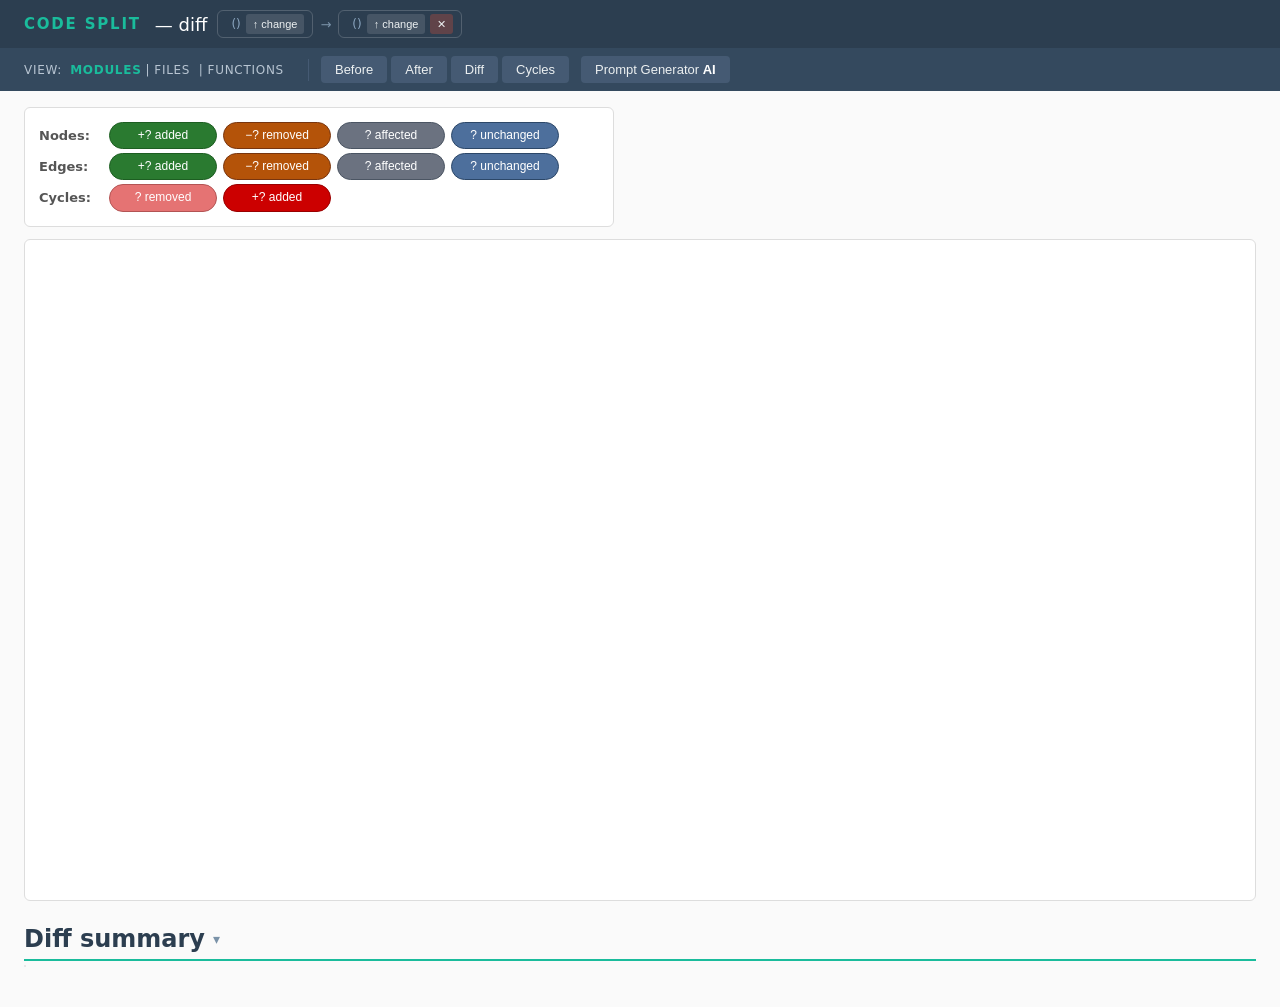
==== crates/code-split-cli/src/assets/index.html @ 2e380bd5 "initial commit" ====
<!DOCTYPE html>
<html lang="en">
<head>
<meta charset="UTF-8">
<title>code-split diff</title>
<link rel="stylesheet" href="./index.css">
<script src="./graphviz.umd.js"></script>
<script src="./data.js"></script>
</head>
<body>

<header>
  <div class="header-row">
    <span class="header-brand">CODE SPLIT</span>
    <span class="header-title" id="title">— diff</span>
    <div class="header-meta">
      <div class="snap-group">
        <span class="mc" id="meta-before-date"></span><span class="meta-info" id="meta-before-info">(<code id="meta-before-name"></code><span class="mc" id="meta-before-commit"></span>)</span>
        <button class="hbtn" id="btn-upload-before" title="Load different snapshot">↑ change</button>
      </div>
      <span class="ma" id="meta-arrow">→</span>
      <div class="snap-group">
        <span class="mc" id="meta-after-date"></span><span class="meta-info" id="meta-after-info">(<code id="meta-after-name"></code><span class="mc" id="meta-after-commit"></span>)</span>
        <button class="hbtn" id="btn-upload-after" title="Load different snapshot">↑ change</button>
        <button class="hbtn hbtn-x" id="btn-remove-after" title="Remove after snapshot">✕</button>
      </div>
      <span class="custom-indicator" id="custom-indicator"></span>
    </div>
  </div>
  <input type="file" id="input-before" accept=".json" style="display:none">
  <input type="file" id="input-after"  accept=".json" style="display:none">
</header>

<nav>
  <div class="report-switch">
    <span class="report-switch-label">View:</span>
    <a data-view="modules" href="#" class="selected">Modules</a> |
    <span id="nav-files-item"><a data-view="files" href="#">Files</a> | </span><a data-view="functions" href="#">Functions</a>
  </div>
  <div class="nav-separator"></div>
  <button data-review="nodes"  class="active">Nodes</button>
  <button data-review="edges"  class="active">Edges</button>
  <button data-review="cycles">Cycles</button>
  <button data-preset="before">Before</button>
  <button data-preset="after">After</button>
  <button data-preset="diff">Diff</button>
  <button data-preset="cycles">Cycles</button>
  <button id="nav-prompt-btn">Prompt Generator <span class="nav-ai-letters">AI</span></button>
</nav>

<main>

<!-- ── Modules view ──────────────────────────────────────────────────────── -->
<section class="view active" data-view="modules">
  <div class="control-panel">
    <div class="chips">
      <span class="chips-label">Nodes:</span>
      <button class="chip active" data-chip="nodes-added"     data-status="added">+? added</button>
      <button class="chip active" data-chip="nodes-removed"   data-status="removed">−? removed</button>
      <button class="chip active" data-chip="nodes-affected"  data-status="affected">? affected</button>
      <button class="chip active" data-chip="nodes-unchanged" data-status="unchanged">? unchanged</button>
    </div>
    <div class="chips">
      <span class="chips-label">Edges:</span>
      <button class="chip active" data-chip="edges-added"     data-status="added">+? added</button>
      <button class="chip active" data-chip="edges-removed"   data-status="removed">−? removed</button>
      <button class="chip active" data-chip="edges-affected"  data-status="affected">? affected</button>
      <button class="chip active" data-chip="edges-unchanged" data-status="unchanged">? unchanged</button>
    </div>
    <div class="chips chips-cycles">
      <span class="chips-label">Cycles:</span>
      <button class="chip active" data-chip="cycle-before" data-cycle="before-only">? removed</button>
      <button class="chip active" data-chip="cycle-after"  data-cycle="after-only">+? added</button>
    </div>
  </div>
  <div class="frame-wrap">
    <div class="svg-frame" id="frame-modules"></div>
    <div class="loading-indicator" id="loading-modules">Loading…</div>
    <div class="size-controls">
      <button class="size-mode-btn active" data-size="default" title="Default node size">■</button>
      <button class="size-mode-btn"        data-size="loc"     title="Size ∝ lines of code">LOC</button>
      <button class="size-mode-btn"        data-size="hk"      title="Size ∝ Henry–Kafura">HK</button>
    </div>
    <div class="zoom-controls">
      <button class="zoom-btn" data-zoom="fullscreen" title="Fullscreen">⛶</button>
      <button class="zoom-btn" data-zoom="in">+</button>
      <button class="zoom-btn" data-zoom="fit">fit</button>
      <button class="zoom-btn" data-zoom="out">−</button>
    </div>
  </div>
</section>

<!-- ── Files view ────────────────────────────────────────────────────────── -->
<section class="view" data-view="files">
  <div class="control-panel">
    <div class="chips">
      <span class="chips-label">Nodes:</span>
      <button class="chip active" data-chip="nodes-added"     data-status="added">+? added</button>
      <button class="chip active" data-chip="nodes-removed"   data-status="removed">−? removed</button>
      <button class="chip active" data-chip="nodes-affected"  data-status="affected">? affected</button>
      <button class="chip active" data-chip="nodes-unchanged" data-status="unchanged">? unchanged</button>
    </div>
    <div class="chips">
      <span class="chips-label">Edges:</span>
      <button class="chip active" data-chip="edges-added"     data-status="added">+? added</button>
      <button class="chip active" data-chip="edges-removed"   data-status="removed">−? removed</button>
      <button class="chip active" data-chip="edges-affected"  data-status="affected">? affected</button>
      <button class="chip active" data-chip="edges-unchanged" data-status="unchanged">? unchanged</button>
    </div>
    <div class="chips chips-cycles">
      <span class="chips-label">Cycles:</span>
      <button class="chip active" data-chip="cycle-before" data-cycle="before-only">? removed</button>
      <button class="chip active" data-chip="cycle-after"  data-cycle="after-only">+? added</button>
    </div>
  </div>
  <div class="frame-wrap">
    <div class="svg-frame" id="frame-files"></div>
    <div class="loading-indicator" id="loading-files">Loading…</div>
    <div class="size-controls">
      <button class="size-mode-btn active" data-size="default" title="Default node size">■</button>
      <button class="size-mode-btn"        data-size="loc"     title="Size ∝ lines of code">LOC</button>
      <button class="size-mode-btn"        data-size="hk"      title="Size ∝ Henry–Kafura">HK</button>
    </div>
    <div class="zoom-controls">
      <button class="zoom-btn" data-zoom="fullscreen" title="Fullscreen">⛶</button>
      <button class="zoom-btn" data-zoom="in">+</button>
      <button class="zoom-btn" data-zoom="fit">fit</button>
      <button class="zoom-btn" data-zoom="out">−</button>
    </div>
  </div>
</section>

<!-- ── Functions view ────────────────────────────────────────────────────── -->
<section class="view" data-view="functions">
  <div class="control-panel">
    <div class="chips">
      <span class="chips-label">Nodes:</span>
      <button class="chip active" data-chip="nodes-added"     data-status="added">+? added</button>
      <button class="chip active" data-chip="nodes-removed"   data-status="removed">−? removed</button>
      <button class="chip active" data-chip="nodes-affected"  data-status="affected">? affected</button>
      <button class="chip active" data-chip="nodes-unchanged" data-status="unchanged">? unchanged</button>
    </div>
    <div class="chips">
      <span class="chips-label">Edges:</span>
      <button class="chip active" data-chip="edges-added"     data-status="added">+? added</button>
      <button class="chip active" data-chip="edges-removed"   data-status="removed">−? removed</button>
      <button class="chip active" data-chip="edges-affected"  data-status="affected">? affected</button>
      <button class="chip active" data-chip="edges-unchanged" data-status="unchanged">? unchanged</button>
    </div>
    <div class="chips chips-cycles">
      <span class="chips-label">Cycles:</span>
      <button class="chip active" data-chip="cycle-before" data-cycle="before-only">? removed</button>
      <button class="chip active" data-chip="cycle-after"  data-cycle="after-only">+? added</button>
    </div>
  </div>
  <div class="frame-wrap">
    <div class="svg-frame" id="frame-functions"></div>
    <div class="loading-indicator" id="loading-functions">Loading…</div>
    <div class="size-controls">
      <button class="size-mode-btn active" data-size="default" title="Default node size">■</button>
      <button class="size-mode-btn"        data-size="loc"     title="Size ∝ lines of code">LOC</button>
      <button class="size-mode-btn"        data-size="hk"      title="Size ∝ Henry–Kafura">HK</button>
    </div>
    <div class="zoom-controls">
      <button class="zoom-btn" data-zoom="fullscreen" title="Fullscreen">⛶</button>
      <button class="zoom-btn" data-zoom="in">+</button>
      <button class="zoom-btn" data-zoom="fit">fit</button>
      <button class="zoom-btn" data-zoom="out">−</button>
    </div>
  </div>
</section>

<!-- ── Summary ───────────────────────────────────────────────────────────── -->
<section class="summary">
  <div class="node-table-header" id="summary-header">
    <span id="summary-title">Diff summary</span>
  </div>
  <div class="node-table-body">
    <div class="node-table-container" id="summary-container">
      <table class="node-table summary-table">
        <thead id="summary-thead"></thead>
        <tbody id="summary-tbody"></tbody>
      </table>
    </div>
  </div>
</section>

</main>

<div id="tt" class="tt" hidden></div>

<script src="./diff.js"></script>
<script src="./layout.js"></script>
<script src="./utils.js"></script>
<script src="./modal.js"></script>
<script src="./panzoom.js"></script>
<script src="./diagram.js"></script>
<script src="./ui.js"></script>
<script src="./summary.js"></script>
<script src="./export-popup.js"></script>
<script src="./node-table.js"></script>
<script src="./nav.js"></script>
<script src="./app.js"></script>
</body>
</html>
---- crates/code-split-cli/src/assets/index.css ----
:root { font-family: -apple-system, system-ui, sans-serif; }
body { margin: 0; background: #fafafa; color: #222; }

header { background: #2c3e50; color: #fff; padding: 8px 24px; }
.header-row { display: flex; align-items: center; flex-wrap: wrap; gap: 10px; min-height: 32px; }
.header-brand { font-size: 15px; font-weight: 800; letter-spacing: .12em;
                color: #1abc9c; text-transform: uppercase; white-space: nowrap; margin-right: 4px; }
.header-title { font-size: 18px; font-weight: 500; white-space: nowrap; }
.header-meta { display: flex; align-items: center; flex-wrap: wrap; gap: 5px;
               font-size: 13px; color: #b8c5d2; }
header code { color: #1abc9c; }
.ml { color: #b8c5d2; }
.mc { color: #8ba6c0; font-size: 12px; }
.ma { color: #7a92a8; margin: 0 2px; }
.meta-info { color: #8ba6c0; font-size: 12px; }
.snap-group { display: inline-flex; align-items: center; gap: 5px;
              border: 1px solid rgba(255,255,255,.18); border-radius: 6px; padding: 3px 8px; }
.hbtn { background: rgba(255,255,255,.12); color: #ecf0f1; border: 0;
        padding: 2px 7px; font-size: 11px; cursor: pointer; border-radius: 3px;
        line-height: 1.5; white-space: nowrap; }
.hbtn:hover { background: rgba(255,255,255,.22); }
.hbtn-x { background: rgba(220,80,60,.3); }
.hbtn-x:hover { background: rgba(220,80,60,.55); }

nav { background: #34495e; padding: 8px 24px; display: flex; gap: 4px; align-items: center; flex-wrap: wrap; }
.report-switch { font-size: 12px; text-transform: uppercase; letter-spacing: .06em;
                 color: #b8c5d2; display: inline-flex; align-items: center; margin-right: 8px; }
.report-switch-label { margin-right: 4px; }
.report-switch a { color: #b8c5d2; text-decoration: none; padding: 0 4px; cursor: pointer; }
.report-switch a:hover { color: #fff; }
.report-switch a.selected { color: #1abc9c; font-weight: 600; pointer-events: none; }
.nav-separator { width: 1px; height: 22px; background: #455a73; margin: 0 8px; }
nav button { background: #455a73; color: #ecf0f1; border: 0; padding: 6px 14px;
             font-size: 13px; cursor: pointer; border-radius: 4px; }
nav button:hover { background: #5d7593; }
nav button.active { background: #1abc9c; color: #fff; }
nav button.disabled { opacity: 0.35; cursor: not-allowed; pointer-events: none; }
#nav-prompt-btn { margin-left: 8px; }
.nav-ai-letters { color: #fff; font-weight: 700; display: inline-block;
                  animation: ai-pulse 2s ease-in-out infinite; }
@keyframes ai-pulse { 0%, 100% { transform: scale(1); } 50% { transform: scale(1.35); } }
.custom-indicator { color: #f39c12; font-size: 12px; font-style: italic; }

main { padding: 16px 24px 40px; }

/* ── Stats bar ──────────────────────────────────────────────────────────────── */
.stats-bar {
  display: flex; flex-wrap: wrap; gap: 2px 18px;
  padding: 6px 14px; margin-bottom: 10px;
  background: #fff; border: 1px solid #ddd; border-radius: 6px;
  font-size: 12px; font-family: ui-monospace, 'SF Mono', 'Fira Code', monospace;
}
.stats-bar:empty { display: none; }
.sg { display: flex; align-items: baseline; gap: 5px; }
.sg-label { font-weight: 600; color: #444; min-width: 84px; }
.sg-n { color: #aaa; font-size: 10px; }
.sg-n::before { content: '('; }
.sg-n::after  { content: ' nodes)'; }
.sg-cell { display: flex; align-items: baseline; gap: 2px; white-space: nowrap; }
.sg-p { color: #999; font-size: 10px; min-width: 20px; text-align: right; }

/* ── Views ──────────────────────────────────────────────────────────────────── */
.view { display: none; }
.view.active { display: block; }

/* ── Control panel ──────────────────────────────────────────────────────────── */
.control-panel { background: #fff; border: 1px solid #ddd; padding: 10px 14px;
                 border-radius: 6px; margin-bottom: 12px; max-width: 560px; }
.chips { display: flex; flex-wrap: wrap; gap: 6px; margin: 4px 0; align-items: center; }
.chips-label { font-weight: 600; min-width: 64px; font-size: 13px; color: #555; }

.chip { display: inline-block; padding: 3px 10px; font-size: 12px; line-height: 1.6;
        border: 1px solid #bbb; border-radius: 14px; cursor: pointer;
        user-select: none; background: #f4f4f4; color: #555; transition: .1s;
        min-width: 108px; text-align: center; box-sizing: border-box; }
.chip:hover:not(.disabled) { background: #e8e8e8; }
.chip.active { color: #fff; background: #999; border-color: #777; }
.chip.disabled { opacity: 0.35; cursor: not-allowed; }

.chip[data-status="added"].active     { background: #2a7a30; border-color: #1d5e22; }
.chip[data-status="removed"].active   { background: #b45309; border-color: #78350f; }
.chip[data-status="unchanged"].active { background: #4d6f9c; border-color: #2c4768; }
.chip[data-status="affected"].active  { background: #6b7280; border-color: #4b5563; }
.chip[data-cycle="before-only"].active { background: #e57373; border-color: #b35454; }
.chip[data-cycle="after-only"].active  { background: #c00;    border-color: #900; }
.chip[data-cycle="both"].active        { background: #7a0000; border-color: #500000; }

/* ── SVG frame ──────────────────────────────────────────────────────────────── */
.frame-wrap { position: relative; margin-bottom: 10px; }
.svg-frame { background: #fff; border: 1px solid #ddd; border-radius: 6px;
             overflow: hidden; user-select: none;
             height: calc(100vh - 240px); min-height: 200px; }
.svg-frame svg { width: 100%; height: 100%; display: block; }
.svg-frame.panning svg { cursor: move; }

.zoom-controls { position: absolute; bottom: 12px; right: 12px;
                 display: flex; flex-direction: column; gap: 5px;
                 opacity: 0; transition: opacity .15s; pointer-events: none; }
.frame-wrap.show-zoom .zoom-controls { opacity: 1; pointer-events: auto; }
.zoom-btn { width: 52px; height: 52px; border: 1px solid #bbb; border-radius: 8px;
            background: rgba(255,255,255,.95); color: #333; font-size: 28px; line-height: 1;
            cursor: pointer; display: flex; align-items: center; justify-content: center;
            box-shadow: 0 1px 4px rgba(0,0,0,.12); user-select: none; }
.zoom-btn:hover { background: #f0f0f0; border-color: #999; }
.zoom-btn[data-zoom="fit"]        { font-size: 13px; font-weight: 600; }
.zoom-btn[data-zoom="fullscreen"] { font-size: 24px; }

/* Fullscreen mode */
.frame-wrap:fullscreen { background: #fff; display: flex; align-items: stretch; position: relative; }
.frame-wrap:fullscreen .svg-frame { flex: 1; height: 100% !important; border-radius: 0; border: none; min-height: unset; }
.frame-wrap:fullscreen .zoom-btn[data-zoom="fullscreen"]::before { content: '✕'; }
.frame-wrap:fullscreen .zoom-btn[data-zoom="fullscreen"] { font-size: 14px; color: #666; }

/* Fullscreen overlay bar */
.fs-bar { position: absolute; top: 0; left: 0; right: 0; z-index: 200;
          transform: translateY(-100%); transition: transform .18s ease; }
.fs-bar.visible { transform: translateY(0); }
.fs-bar nav { margin: 0; }
.fs-bar .control-panel { margin: 0; border-radius: 0; border-left: none; border-right: none; border-top: none; max-width: none; }

.loading-indicator { display: none; position: absolute; inset: 0; background: rgba(255,255,255,.9);
                     align-items: center; justify-content: center; font-size: 15px; color: #555;
                     border-radius: 6px; pointer-events: none; }
.loading-indicator.on { display: flex; }

/* ── Legend / hint ──────────────────────────────────────────────────────────── */
/* ── Node modal ─────────────────────────────────────────────────────────────── */
#node-modal-overlay { display: none; position: fixed; inset: 0; z-index: 10000; }
#node-modal { background: #fff; width: 100%; height: 100%;
              display: flex; flex-direction: column; overflow: hidden; }
#node-modal-hdr { display: flex; align-items: center; gap: 12px;
                  padding: 14px 28px 12px; flex-shrink: 0;
                  border-bottom: 2px solid #1abc9c; background: #fff; }
#node-modal-hdr-title { display: flex; align-items: center; gap: 10px;
                        flex: 1; min-width: 0; }
#node-modal-close { flex-shrink: 0; background: none; border: none;
                    font-size: 22px; color: #aaa; cursor: pointer; line-height: 1; padding: 0; }
.nm-cb-wrap { display: flex; align-items: center; flex-shrink: 0; cursor: pointer; padding: 2px 4px; }
.nm-cb-wrap .nt-cb { width: 16px; height: 16px; cursor: pointer; }
#node-modal-close:hover { color: #333; }
#node-modal-main { display: flex; flex: 1; overflow: hidden; }
#node-modal-body { overflow-y: auto; flex: 1; padding: 0 28px 24px; border-right: 1px solid #eee; }
#node-modal-diagram { flex: 2; display: flex; align-items: center; justify-content: center;
                      padding: 32px; background: #f8fafc; overflow: hidden; }
.nm-title { font-size: 18px; font-weight: 700; color: #2c3e50;
            overflow: hidden; text-overflow: ellipsis; white-space: nowrap; }
.nm-badge { display: inline-block; flex-shrink: 0; padding: 2px 10px; border-radius: 12px;
            font-size: 12px; font-weight: 600; background: #dbe9f4; color: #2980b9; }
.nm-grid { display: grid; grid-template-columns: 1fr 1fr; gap: 0 24px; margin-top: 12px; }
.nm-col { min-width: 0; }
.nm-sect-label { font-weight: 700; font-size: 11px; text-transform: uppercase;
                 letter-spacing: .08em; color: #999; padding: 12px 0 4px;
                 border-top: 1px solid #eee; }
.nm-table { width: 100%; border-collapse: collapse; font-size: 13px; }
.nm-table .nm-key { color: #777; white-space: nowrap; padding: 4px 12px 4px 0;
                    vertical-align: top; width: 90px; min-width: 90px; }
.nm-table .nm-val { color: #222; word-break: break-all; padding: 4px 0; }
.nm-table .nm-sep { font-weight: 700; font-size: 11px; text-transform: uppercase;
                    letter-spacing: .08em; color: #999; padding: 12px 0 4px;
                    border-top: 1px solid #eee; }
.nm-has-hint { cursor: default; }
.nm-copy-btn { display: inline-flex; align-items: center; margin-left: 6px;
               padding: 1px 5px; background: none; border: 1px solid #d0dcea;
               border-radius: 3px; font-size: 12px; color: #999; cursor: pointer;
               vertical-align: middle; line-height: 1.4; }
.nm-copy-btn:hover { background: #e8edf2; border-color: #aab; color: #555; }
#nm-tooltip { display: none; position: fixed; z-index: 30000;
              background: #2c3e50; color: #ecf0f1;
              font-size: 12px; line-height: 1.45;
              padding: 6px 10px; border-radius: 6px;
              max-width: 280px; white-space: pre-wrap;
              box-shadow: 0 3px 12px rgba(0,0,0,.28);
              pointer-events: none; }

.size-controls { position: absolute; top: 12px; right: 12px; z-index: 10;
                 display: flex; gap: 4px;
                 opacity: 0; transition: opacity .15s; pointer-events: none; }
.frame-wrap.show-zoom .size-controls  { opacity: 1; pointer-events: auto; }
.size-mode-btn { width: 52px; height: 52px; border: 1px solid #bbb; border-radius: 8px;
                 background: rgba(255,255,255,.95); color: #555; font-size: 12px; font-weight: 600;
                 cursor: pointer; display: flex; align-items: center; justify-content: center;
                 box-shadow: 0 1px 4px rgba(0,0,0,.12); user-select: none; }
.size-mode-btn:hover { background: #f0f0f0; border-color: #999; }
.size-mode-btn.active { border-color: #1abc9c; color: #1abc9c; }

.frame-wrap:fullscreen .size-controls { z-index: 250; transition: opacity .15s, top .18s ease; }


/* ── Summary ────────────────────────────────────────────────────────────────── */
#summary-container { max-height: none; width: fit-content; }
.node-table.summary-table { width: auto; table-layout: fixed; }
.summary-table .metric-cell,
.summary-table .metric-header { width: 180px; }
.node-table.summary-table thead th { border-bottom: none; }
.node-table.summary-table thead tr:last-child th { border-bottom: 2px solid #ddd; }
.node-table.summary-table td { border-bottom: none; }
.node-table.summary-table tbody tr:nth-child(even) td { background: #f4f6f8; }
.summary-table .level-header  { text-align: center; }
.summary-table .metric-header { vertical-align: middle; border-right: 2px solid #d0d8e4; }
.node-table.summary-table .metric-header { border-bottom: 2px solid #ddd; }
.summary-table .metric-cell   { color: #555; font-weight: 500; white-space: nowrap; border-right: 2px solid #d0d8e4; }
.summary-table .grp-start     { border-left: 2px solid #d0d8e4; }
.summary-table td.delta-good  { color: #2a7a30; font-weight: 600; }
.summary-table td.delta-bad   { color: #c0392b; font-weight: 600; }
.summary-table th.num,
.summary-table td.num { width: 66px; min-width: 66px; max-width: 66px; }
.cycle-badge { display: inline-block; padding: 1px 9px; border-radius: 10px;
               background: #fff0f0; border: 1px solid #f5a0a0;
               color: #c00; font-weight: 600; font-size: 13px; }

/* ── Tooltip ────────────────────────────────────────────────────────────────── */
#tt { position: fixed; z-index: 9999; pointer-events: none;
      background: #1e2a3a; color: #e8eef5; border-radius: 8px;
      padding: 10px 14px; font-size: 12px;
      box-shadow: 0 4px 20px rgba(0,0,0,.4); max-width: 240px;
      border: 1px solid rgba(255,255,255,.08); }
#tt[hidden] { display: none; }
.tt-title { font-weight: 700; color: #7ec8e3; margin-bottom: 7px; font-size: 13px; }
.tt-count { color: #8ba6c0; font-size: 11px; font-weight: 400; margin-left: 5px; }
.tt-tbl { border-collapse: collapse; width: 100%; margin-top: 4px; }
.tt-tbl th { color: #8ba6c0; font-size: 10px; text-transform: uppercase;
             letter-spacing: .06em; text-align: center; padding: 2px 6px 4px; }
.tt-tbl th:first-child { text-align: left; }
.tt-tbl td { color: #e8eef5; font-weight: 600; text-align: right; padding: 3px 6px;
             font-family: ui-monospace, 'SF Mono', monospace; font-size: 12px; }
.tt-tbl td:first-child { color: #8ba6c0; font-weight: 400; text-align: left; font-family: inherit; }
.tt-tbl tr:first-child td { padding-top: 0; }
[data-tt] { cursor: help; border-bottom: 1px dashed rgba(100,120,140,.35); }
[data-tip] { cursor: help; }
.tt-desc { color: #c8d8e8; font-size: 12px; line-height: 1.55; margin-top: 2px; }
#tt { max-width: 280px; }

/* ── Node table ─────────────────────────────────────────────────────────────── */
.node-table-wrap { margin: 10px 0 20px; }

.node-table-header {
  color: #2c3e50; border-bottom: 2px solid #1abc9c; padding-bottom: 6px; margin-top: 24px;
  cursor: pointer; user-select: none;
  display: flex; align-items: center; gap: 8px;
  font-size: 1.5rem; font-weight: 700;
}
.node-table-header::after { content: '▾'; font-size: 14px; color: #7a92a8; font-weight: 400; }
.node-table-wrap.collapsed .node-table-header::after { content: '▸'; }
.node-table-badge {
  background: #4d6f9c; color: #fff; border-radius: 10px;
  padding: 1px 8px; font-size: 11px; font-weight: 600; min-width: 20px; text-align: center;
}

.node-table-body { margin-top: 4px; }
.nt-search-input { padding: 2px 8px; font-size: 12px; border: 1px solid #c8d4e0;
                   border-radius: 4px; outline: none; color: #333; background: #fff; width: 200px;
                   font-family: inherit; }
.nt-search-input:focus { border-color: #1abc9c; }
.nt-search-input::placeholder { color: #aaa; font-weight: 400; }
.nt-copy-sel-btn { margin-left: 4px; padding: 2px 10px; font-size: 12px; font-family: inherit;
                   border: 1px solid #8ba6c0; border-radius: 4px; background: #f0f4f8;
                   color: #2c3e50; cursor: pointer; white-space: nowrap; }
.nt-copy-sel-btn:hover { background: #dbe9f4; border-color: #4d6f9c; }

/* ── Export popup ───────────────────────────────────────────────────────────── */
#export-popup-overlay { position: fixed; inset: 0; z-index: 10001; background: rgba(0,0,0,.45);
                        display: flex; align-items: center; justify-content: center; }
#export-popup { background: #fff; border-radius: 10px; box-shadow: 0 8px 40px rgba(0,0,0,.25);
                display: flex; flex-direction: column; width: min(1100px, 96vw); height: min(820px, 94vh); }
#export-popup-hdr { display: flex; align-items: center; gap: 10px; padding: 14px 18px 10px;
                    border-bottom: 1px solid #e8edf2; }
#export-popup-hdr h3 { margin: 0; font-size: 15px; font-weight: 700; color: #1a2f45; flex: 1; }
#export-popup-close { border: none; background: none; font-size: 18px; cursor: pointer;
                      color: #888; line-height: 1; padding: 2px 6px; border-radius: 4px; }
#export-popup-close:hover { background: #f0f0f0; }
.exp-modes { display: flex; gap: 0; padding: 10px 18px 6px; align-items: center; flex-wrap: nowrap; }
.exp-cb-group { display: flex; gap: 16px; align-items: center; flex-wrap: wrap; flex: 1; }
.exp-mode-cb { display: flex; align-items: center; gap: 5px; font-size: 13px; color: #2c3e50;
               cursor: pointer; user-select: none; white-space: nowrap; }
.exp-mode-cb input { accent-color: #4d6f9c; width: 14px; height: 14px; cursor: pointer; margin: 0; }
.exp-source-or { font-size: 11px; font-weight: 700; color: #aaa; letter-spacing: .06em;
                 padding: 0 14px; white-space: nowrap; }
.exp-source-group { display: flex; gap: 12px; align-items: center; flex-wrap: nowrap; }
.exp-src-radio { display: flex; align-items: center; gap: 5px; font-size: 13px; color: #2c3e50;
                 cursor: pointer; user-select: none; white-space: nowrap; }
.exp-src-radio input { accent-color: #4d6f9c; cursor: pointer; margin: 0; }
.exp-rec-count { width: 52px; padding: 3px 6px; font-size: 13px; border: 1px solid #c8d4e0;
                 border-radius: 4px; text-align: center; color: #2c3e50; outline: none; }
.exp-textarea-wrap { position: relative; flex: 1; margin: 0 18px; display: flex; }
#export-textarea { flex: 1; padding: 10px 12px; font-size: 12px; resize: none;
                   font-family: ui-monospace,'SF Mono',monospace; border: 1px solid #dde4ec;
                   border-radius: 6px; color: #1a2f45; background: #f8fafc; outline: none;
                   min-height: 0; overflow-y: auto; }
.exp-presets { padding: 8px 18px; border-top: 1px solid #edf1f5; }
.exp-presets-label { font-size: 11px; color: #888; text-transform: uppercase;
                     letter-spacing: .05em; margin-bottom: 6px; }
.exp-preset-btns { display: flex; gap: 8px; flex-wrap: wrap; }
.exp-preset-btn { padding: 4px 14px; font-size: 12px; font-family: inherit; border-radius: 4px;
                  border: 1px solid #c8d4e0; background: #f8fafc; color: #2c3e50; cursor: pointer; }
.exp-preset-btn:hover { background: #dbe9f4; border-color: #4d6f9c; }
.exp-preset-btn--active { background: #2c6fad; border-color: #2c6fad; color: #fff; }
.exp-preset-btn--active:hover { background: #2259a0; border-color: #2259a0; }
.exp-copy-btn { position: absolute; bottom: 10px; right: 10px;
                width: 104px; height: 36px; padding: 0;
                font-size: 13px; font-family: inherit; border-radius: 6px;
                border: none; background: #4d6f9c; color: #fff; cursor: pointer;
                box-shadow: 0 2px 8px rgba(0,0,0,.25); opacity: .92;
                display: flex; align-items: center; justify-content: center; gap: 6px; }
.exp-copy-btn:hover { background: #3a5a8a; opacity: 1; }
.exp-copy-icon { font-size: 22px; line-height: 1; }
.node-table-wrap.collapsed .node-table-body { display: none; }

.node-table-container {
  overflow-x: auto; max-height: 760px; overflow-y: auto;
  border: 1px solid #ddd; border-radius: 6px; background: #fff;
}
.node-table {
  width: 100%; border-collapse: collapse;
  font-size: 12px; font-family: ui-monospace, 'SF Mono', 'Fira Code', monospace;
}
.node-table thead th {
  position: sticky; top: 0; z-index: 1;
  background: #f4f6f8; color: #555; font-weight: 600;
  font-size: 11px; text-transform: uppercase; letter-spacing: .05em;
  padding: 6px 10px; border-bottom: 2px solid #ddd;
  cursor: pointer; user-select: none; white-space: nowrap;
}
.node-table thead th:hover { background: #e8edf2; }
.node-table thead th.sort-asc::after  { content: ' ▲'; color: #1abc9c; }
.node-table thead th.sort-desc::after { content: ' ▼'; color: #1abc9c; }
.node-table td { padding: 4px 10px; border-bottom: 1px solid #f0f0f0; color: #333; white-space: nowrap; }
.node-table:not(.summary-table) { table-layout: fixed; }
.node-table:not(.summary-table) .nt-sel-th,
.node-table:not(.summary-table) .nt-sel-td { width: 28px; min-width: 28px; max-width: 28px; padding: 0; text-align: center; }
.nt-cb { cursor: pointer; margin: 0; accent-color: #4d6f9c; }
.node-table:not(.summary-table) th[data-col="name"] { width: 420px; }
.node-table:not(.summary-table) th[data-col]:not([data-col="name"]) { width: 76px; }
.node-table td[data-col="name"],
.node-table th[data-col="name"] { position: sticky; left: 0; z-index: 2; overflow: hidden; text-overflow: ellipsis; }
.node-table td[data-col="name"] { background: #fff; }
.node-table th[data-col="name"] { background: #f4f6f8; z-index: 3; }
.node-table tr:last-child td { border-bottom: none; }
.node-table tr:hover td { background: transparent; }
.node-table .num { text-align: right; }
.node-table thead th.num { text-align: right; }


.cell-s-added     { color: #2a7a30; font-weight: 600; }
.cell-s-removed   { color: #b45309; font-weight: 600; }
.cell-s-affected  { color: #6b7280; }
.cell-s-unchanged { color: #aaa; }

.nt-empty { text-align: center !important; color: #aaa; font-style: italic; padding: 16px !important; }

/* ── Collapsible Diff summary ───────────────────────────────────────────────── */
.summary.collapsed .node-table-body { display: none; }
.summary.collapsed .node-table-header::after { content: '▸'; }

/* ── Snap popup ─────────────────────────────────────────────────────────────── */
#snap-popup {
  display: none; position: fixed; z-index: 20000;
  background: #fff; border: 1px solid #d0dcea; border-radius: 8px;
  padding: 12px 16px; font-size: 12px; color: #2c3e50;
  box-shadow: 0 6px 24px rgba(0,0,0,.14);
  max-width: 820px; min-width: 380px;
}
.sp-row { display: flex; gap: 10px; margin: 3px 0; align-items: baseline; }
.sp-lbl { color: #888; font-weight: 600; min-width: 88px; flex-shrink: 0; }
.sp-cmd { font-family: ui-monospace, 'SF Mono', 'Fira Code', monospace; font-size: 11px; color: #2c3e50; }
.sp-cmd-block { margin: 4px 0; }
.sp-cmd-bar { display: flex; align-items: center; justify-content: space-between; margin-bottom: 4px; }
.sp-cmd-input { width: 100%; box-sizing: border-box; font-family: ui-monospace, 'SF Mono', 'Fira Code', monospace;
                font-size: 11px; color: #2c3e50; background: #f5f7fa; border: 1px solid #d0dcea;
                border-radius: 4px; padding: 4px 6px; outline: none; cursor: text; resize: none; }
.sp-cmd-input:focus { border-color: #1abc9c; }
.sp-copy-btn { flex-shrink: 0; background: none; border: 1px solid #d0dcea; border-radius: 4px;
               padding: 1px 5px; font-size: 11px; color: #888; cursor: pointer; line-height: 1.4;
               transition: background .15s, color .15s; }
.sp-copy-btn:hover { background: #1abc9c; border-color: #1abc9c; color: #fff; }
.sp-dirty { color: #b45309; font-weight: 600; }
.sp-clean { color: #2a7a30; }
.sp-section-label { font-weight: 700; font-size: 10px; text-transform: uppercase;
                    letter-spacing: .07em; color: #aaa; margin: 10px 0 4px; }
.sp-section-label:first-child { margin-top: 0; }
.sp-gen-diff { color: #888; font-size: 11px; }

/* ── Review mode ────────────────────────────────────────────────────────────── */
[data-review] { display: none; }
body.mode-review [data-review]         { display: inline-block; }
body.mode-review [data-review].active  { background: #1abc9c; color: #fff; }
body.mode-review [data-review="cycles"].has-cycles.active  { background: #c0392b; color: #fff; }
body.mode-review [data-review="cycles"]:not(.has-cycles)   { opacity: 0.4; pointer-events: none; }

body.mode-review [data-preset="before"],
body.mode-review [data-preset="after"],
body.mode-review [data-preset="diff"],
body.mode-review [data-preset="cycles"] { display: none; }
body.mode-review #meta-arrow           { display: none; }
body.mode-review #meta-after-date,
body.mode-review #meta-after-name,
body.mode-review #meta-after-commit,
body.mode-review #btn-remove-after     { display: none; }
body.mode-review .control-panel        { display: none; }
body.mode-review [data-col="status"]   { display: none; }

/* ── Graphviz nodes / edges ──────────────────────────────────────────────────── */
g.node polygon, g.node ellipse { stroke-width: 1; }

/* ── Visibility toggles (class on .svg-frame → CSS hides matching SVG elements) ── */
.hide-nodes-added    g.node.status-added    { display: none; }
.hide-nodes-removed  g.node.status-removed  { display: none; }
.hide-nodes-affected g.node.status-affected { display: none; }
.hide-nodes-unchanged g.node.status-unchanged { display: none; }
.hide-edges-added    g.edge.status-added    { display: none; }
.hide-edges-removed  g.edge.status-removed  { display: none; }
.hide-edges-affected g.edge.status-affected { display: none; }
.hide-edges-unchanged g.edge.status-unchanged { display: none; }
/* ── Cycle visibility override (specificity 0,4,1 > hide rules 0,2,1) ──────── */
/* When a cycle chip is active alongside any hide-* chip, cycle elements win */
:is(.hide-nodes-added,.hide-nodes-removed,.hide-nodes-affected,.hide-nodes-unchanged).show-cycle-before
  g.node:is(.status-added,.status-removed,.status-affected,.status-unchanged):is(.cycle-status-before-only,.cycle-status-both) { display: block; }
:is(.hide-nodes-added,.hide-nodes-removed,.hide-nodes-affected,.hide-nodes-unchanged).show-cycle-after
  g.node:is(.status-added,.status-removed,.status-affected,.status-unchanged):is(.cycle-status-after-only,.cycle-status-both)  { display: block; }
:is(.hide-edges-added,.hide-edges-removed,.hide-edges-affected,.hide-edges-unchanged).show-cycle-before
  g.edge:is(.status-added,.status-removed,.status-affected,.status-unchanged):is(.cycle-status-before-only,.cycle-status-both) { display: block; }
:is(.hide-edges-added,.hide-edges-removed,.hide-edges-affected,.hide-edges-unchanged).show-cycle-after
  g.edge:is(.status-added,.status-removed,.status-affected,.status-unchanged):is(.cycle-status-after-only,.cycle-status-both)  { display: block; }

/* ── Cycle highlights: solid red stroke, both before and after ───────────────── */
.show-cycle-before g.node.cycle-status-before-only > polygon,
.show-cycle-before g.node.cycle-status-before-only > ellipse,
.show-cycle-before g.node.cycle-status-both > polygon,
.show-cycle-before g.node.cycle-status-both > ellipse,
.show-cycle-after g.node.cycle-status-after-only > polygon,
.show-cycle-after g.node.cycle-status-after-only > ellipse,
.show-cycle-after g.node.cycle-status-both > polygon,
.show-cycle-after g.node.cycle-status-both > ellipse {
  stroke: #c00 !important; stroke-width: 3 !important;
}
.show-cycle-before g.edge.cycle-status-before-only > path,
.show-cycle-before g.edge.cycle-status-both > path,
.show-cycle-after g.edge.cycle-status-after-only > path,
.show-cycle-after g.edge.cycle-status-both > path { stroke: #c00 !important; stroke-width: 2.5 !important; }
.show-cycle-before g.edge.cycle-status-before-only > polygon,
.show-cycle-before g.edge.cycle-status-both > polygon,
.show-cycle-after g.edge.cycle-status-after-only > polygon,
.show-cycle-after g.edge.cycle-status-both > polygon { stroke: #c00 !important; fill: #c00 !important; }

/* ── Selection: persistent yellow highlight ─────────────────────────────────── */
.node-table tr.row-selected td { background: rgb(254,245,222); }
.node-table tr.row-selected td[data-col="name"] { background: rgb(254,245,222); }
g.node.node-selected > polygon,
g.node.node-selected > ellipse { fill: #fffde7 !important; stroke: #f9a825 !important; stroke-width: 2 !important; }

/* ── Hover: last → wins over selection when both classes present ─────────────── */
.node-table tr.row-hl td { background: rgb(210,235,248); }
.node-table tr.row-hl td[data-col="name"] { background: rgb(210,235,248); }
g.node.node-hl { filter: drop-shadow(0 0 28px rgba(30,160,220,1)) drop-shadow(0 0 14px rgba(30,160,220,.85)) drop-shadow(0 0 6px rgba(30,160,220,.6)); }
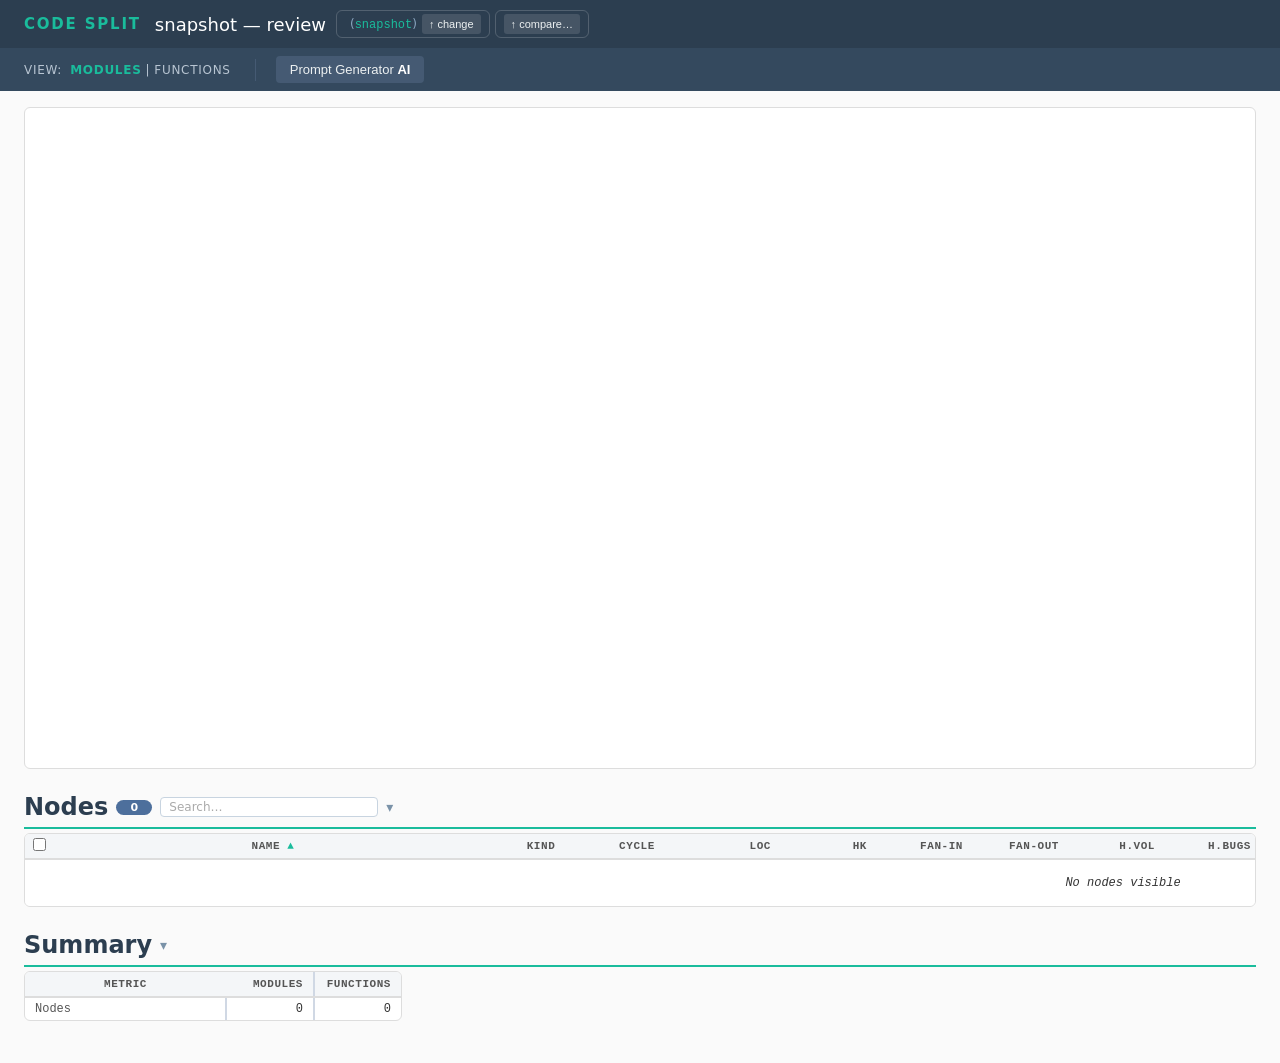
==== commit 23fb42c0: "feat(report): simplify UI — Before/After render as separate clean diagrams The diff report no longer" ====
--- a/crates/code-split-cli/src/assets/index.html
+++ b/crates/code-split-cli/src/assets/index.html
@@ -27,8 +27,8 @@
       <span class="custom-indicator" id="custom-indicator"></span>
     </div>
   </div>
-  <input type="file" id="input-before" accept=".json" style="display:none">
-  <input type="file" id="input-after"  accept=".json" style="display:none">
+  <input type="file" id="input-before" accept=".json,.html" style="display:none">
+  <input type="file" id="input-after"  accept=".json,.html" style="display:none">
 </header>
 
 <nav>
@@ -38,13 +38,8 @@
     <span id="nav-files-item"><a data-view="files" href="#">Files</a> | </span><a data-view="functions" href="#">Functions</a>
   </div>
   <div class="nav-separator"></div>
-  <button data-review="nodes"  class="active">Nodes</button>
-  <button data-review="edges"  class="active">Edges</button>
-  <button data-review="cycles">Cycles</button>
-  <button data-preset="before">Before</button>
-  <button data-preset="after">After</button>
-  <button data-preset="diff">Diff</button>
-  <button data-preset="cycles">Cycles</button>
+  <button data-side="before">Before</button>
+  <button data-side="after">After</button>
   <button id="nav-prompt-btn">Prompt Generator <span class="nav-ai-letters">AI</span></button>
 </nav>
 
@@ -52,27 +47,6 @@
 
 <!-- ── Modules view ──────────────────────────────────────────────────────── -->
 <section class="view active" data-view="modules">
-  <div class="control-panel">
-    <div class="chips">
-      <span class="chips-label">Nodes:</span>
-      <button class="chip active" data-chip="nodes-added"     data-status="added">+? added</button>
-      <button class="chip active" data-chip="nodes-removed"   data-status="removed">−? removed</button>
-      <button class="chip active" data-chip="nodes-affected"  data-status="affected">? affected</button>
-      <button class="chip active" data-chip="nodes-unchanged" data-status="unchanged">? unchanged</button>
-    </div>
-    <div class="chips">
-      <span class="chips-label">Edges:</span>
-      <button class="chip active" data-chip="edges-added"     data-status="added">+? added</button>
-      <button class="chip active" data-chip="edges-removed"   data-status="removed">−? removed</button>
-      <button class="chip active" data-chip="edges-affected"  data-status="affected">? affected</button>
-      <button class="chip active" data-chip="edges-unchanged" data-status="unchanged">? unchanged</button>
-    </div>
-    <div class="chips chips-cycles">
-      <span class="chips-label">Cycles:</span>
-      <button class="chip active" data-chip="cycle-before" data-cycle="before-only">? removed</button>
-      <button class="chip active" data-chip="cycle-after"  data-cycle="after-only">+? added</button>
-    </div>
-  </div>
   <div class="frame-wrap">
     <div class="svg-frame" id="frame-modules"></div>
     <div class="loading-indicator" id="loading-modules">Loading…</div>
@@ -92,27 +66,6 @@
 
 <!-- ── Files view ────────────────────────────────────────────────────────── -->
 <section class="view" data-view="files">
-  <div class="control-panel">
-    <div class="chips">
-      <span class="chips-label">Nodes:</span>
-      <button class="chip active" data-chip="nodes-added"     data-status="added">+? added</button>
-      <button class="chip active" data-chip="nodes-removed"   data-status="removed">−? removed</button>
-      <button class="chip active" data-chip="nodes-affected"  data-status="affected">? affected</button>
-      <button class="chip active" data-chip="nodes-unchanged" data-status="unchanged">? unchanged</button>
-    </div>
-    <div class="chips">
-      <span class="chips-label">Edges:</span>
-      <button class="chip active" data-chip="edges-added"     data-status="added">+? added</button>
-      <button class="chip active" data-chip="edges-removed"   data-status="removed">−? removed</button>
-      <button class="chip active" data-chip="edges-affected"  data-status="affected">? affected</button>
-      <button class="chip active" data-chip="edges-unchanged" data-status="unchanged">? unchanged</button>
-    </div>
-    <div class="chips chips-cycles">
-      <span class="chips-label">Cycles:</span>
-      <button class="chip active" data-chip="cycle-before" data-cycle="before-only">? removed</button>
-      <button class="chip active" data-chip="cycle-after"  data-cycle="after-only">+? added</button>
-    </div>
-  </div>
   <div class="frame-wrap">
     <div class="svg-frame" id="frame-files"></div>
     <div class="loading-indicator" id="loading-files">Loading…</div>
@@ -132,27 +85,6 @@
 
 <!-- ── Functions view ────────────────────────────────────────────────────── -->
 <section class="view" data-view="functions">
-  <div class="control-panel">
-    <div class="chips">
-      <span class="chips-label">Nodes:</span>
-      <button class="chip active" data-chip="nodes-added"     data-status="added">+? added</button>
-      <button class="chip active" data-chip="nodes-removed"   data-status="removed">−? removed</button>
-      <button class="chip active" data-chip="nodes-affected"  data-status="affected">? affected</button>
-      <button class="chip active" data-chip="nodes-unchanged" data-status="unchanged">? unchanged</button>
-    </div>
-    <div class="chips">
-      <span class="chips-label">Edges:</span>
-      <button class="chip active" data-chip="edges-added"     data-status="added">+? added</button>
-      <button class="chip active" data-chip="edges-removed"   data-status="removed">−? removed</button>
-      <button class="chip active" data-chip="edges-affected"  data-status="affected">? affected</button>
-      <button class="chip active" data-chip="edges-unchanged" data-status="unchanged">? unchanged</button>
-    </div>
-    <div class="chips chips-cycles">
-      <span class="chips-label">Cycles:</span>
-      <button class="chip active" data-chip="cycle-before" data-cycle="before-only">? removed</button>
-      <button class="chip active" data-chip="cycle-after"  data-cycle="after-only">+? added</button>
-    </div>
-  </div>
   <div class="frame-wrap">
     <div class="svg-frame" id="frame-functions"></div>
     <div class="loading-indicator" id="loading-functions">Loading…</div>
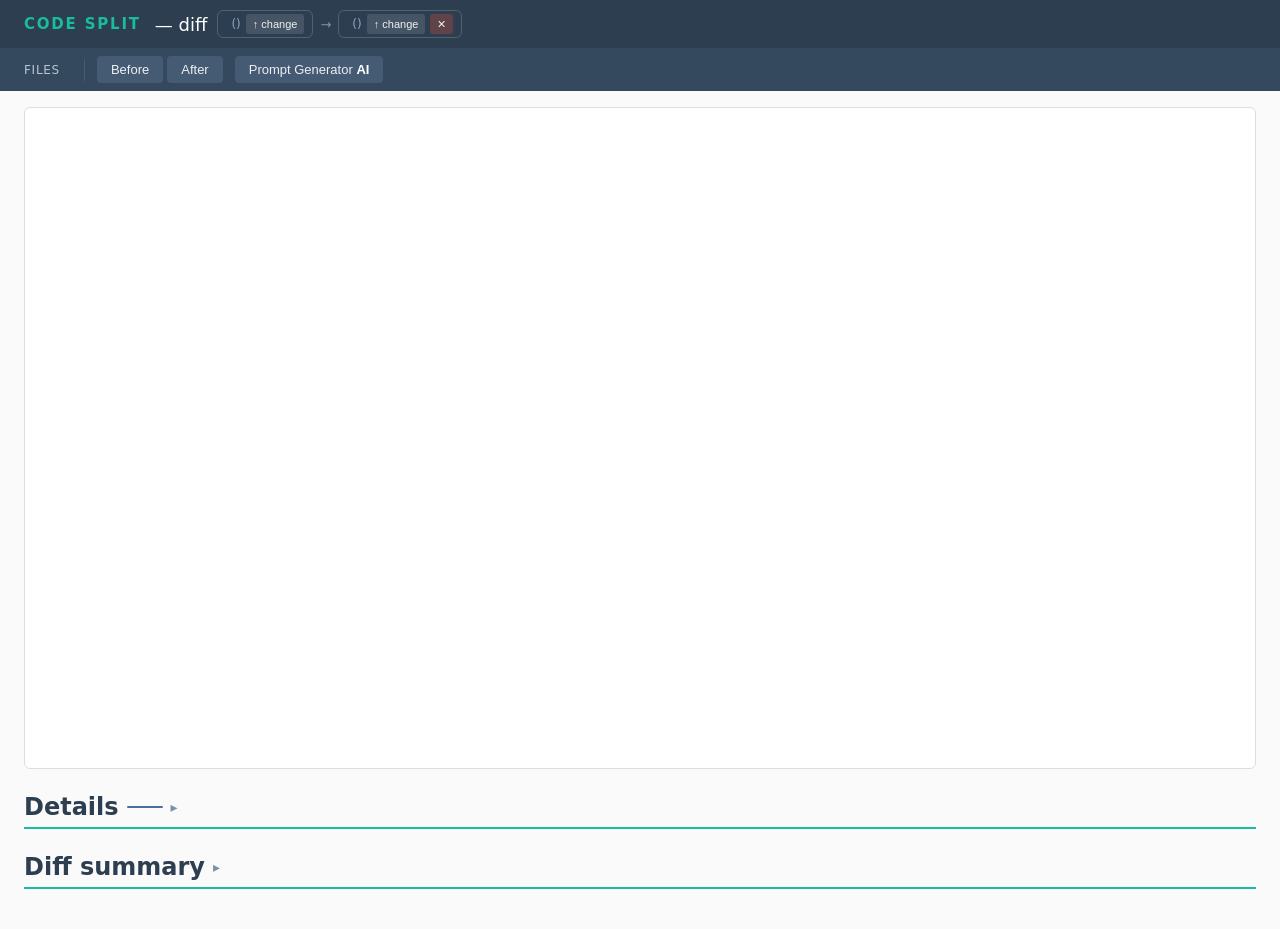
==== commit 26b83a0c: "feat(report): map/popup hotkeys, view-source, grey externals, cycle-over-selection HTML viewer UX (a" ====
--- a/crates/code-split-cli/src/assets/index.html
+++ b/crates/code-split-cli/src/assets/index.html
@@ -5,6 +5,7 @@
 <title>code-split diff</title>
 <link rel="stylesheet" href="./index.css">
 <script src="./graphviz.umd.js"></script>
+<script src="./snarkdown.umd.js"></script>
 <script src="./data.js"></script>
 </head>
 <body>
@@ -33,9 +34,8 @@
 
 <nav>
   <div class="report-switch">
-    <span class="report-switch-label">View:</span>
-    <a data-view="modules" href="#" class="selected">Modules</a> |
-    <span id="nav-files-item"><a data-view="files" href="#">Files</a> | </span><a data-view="functions" href="#">Functions</a>
+    <span class="report-switch-label">Files</span>
+    <a data-view="files" href="#" class="selected" style="display:none">Files</a>
   </div>
   <div class="nav-separator"></div>
   <button data-side="before">Before</button>
@@ -45,14 +45,14 @@
 
 <main>
 
-<!-- ── Modules view ──────────────────────────────────────────────────────── -->
-<section class="view active" data-view="modules">
+<!-- ── Files view (the single graph level) ───────────────────────────────── -->
+<section class="view active" data-view="files">
   <div class="frame-wrap">
-    <div class="svg-frame" id="frame-modules"></div>
-    <div class="loading-indicator" id="loading-modules">Loading…</div>
+    <div class="svg-frame" id="frame-files"></div>
+    <div class="loading-indicator" id="loading-files">Loading…</div>
     <div class="size-controls">
       <button class="size-mode-btn active" data-size="default" title="Default node size">■</button>
-      <button class="size-mode-btn"        data-size="loc"     title="Size ∝ lines of code">LOC</button>
+      <button class="size-mode-btn"        data-size="loc"     title="Size ∝ source lines of code">SLOC</button>
       <button class="size-mode-btn"        data-size="hk"      title="Size ∝ Henry–Kafura">HK</button>
     </div>
     <div class="zoom-controls">
@@ -61,49 +61,13 @@
       <button class="zoom-btn" data-zoom="fit">fit</button>
       <button class="zoom-btn" data-zoom="out">−</button>
     </div>
-  </div>
-</section>
-
-<!-- ── Files view ────────────────────────────────────────────────────────── -->
-<section class="view" data-view="files">
-  <div class="frame-wrap">
-    <div class="svg-frame" id="frame-files"></div>
-    <div class="loading-indicator" id="loading-files">Loading…</div>
-    <div class="size-controls">
-      <button class="size-mode-btn active" data-size="default" title="Default node size">■</button>
-      <button class="size-mode-btn"        data-size="loc"     title="Size ∝ lines of code">LOC</button>
-      <button class="size-mode-btn"        data-size="hk"      title="Size ∝ Henry–Kafura">HK</button>
-    </div>
-    <div class="zoom-controls">
-      <button class="zoom-btn" data-zoom="fullscreen" title="Fullscreen">⛶</button>
-      <button class="zoom-btn" data-zoom="in">+</button>
-      <button class="zoom-btn" data-zoom="fit">fit</button>
-      <button class="zoom-btn" data-zoom="out">−</button>
-    </div>
-  </div>
-</section>
-
-<!-- ── Functions view ────────────────────────────────────────────────────── -->
-<section class="view" data-view="functions">
-  <div class="frame-wrap">
-    <div class="svg-frame" id="frame-functions"></div>
-    <div class="loading-indicator" id="loading-functions">Loading…</div>
-    <div class="size-controls">
-      <button class="size-mode-btn active" data-size="default" title="Default node size">■</button>
-      <button class="size-mode-btn"        data-size="loc"     title="Size ∝ lines of code">LOC</button>
-      <button class="size-mode-btn"        data-size="hk"      title="Size ∝ Henry–Kafura">HK</button>
-    </div>
-    <div class="zoom-controls">
-      <button class="zoom-btn" data-zoom="fullscreen" title="Fullscreen">⛶</button>
-      <button class="zoom-btn" data-zoom="in">+</button>
-      <button class="zoom-btn" data-zoom="fit">fit</button>
-      <button class="zoom-btn" data-zoom="out">−</button>
-    </div>
+    <!-- Keyboard-shortcut legend; key labels are filled per-platform in JS. -->
+    <div class="kbd-hints" id="kbd-hints"></div>
   </div>
 </section>
 
 <!-- ── Summary ───────────────────────────────────────────────────────────── -->
-<section class="summary">
+<section class="summary collapsed">
   <div class="node-table-header" id="summary-header">
     <span id="summary-title">Diff summary</span>
   </div>
--- a/crates/code-split-cli/src/assets/index.css
+++ b/crates/code-split-cli/src/assets/index.css
@@ -90,8 +90,11 @@
 .svg-frame { background: #fff; border: 1px solid #ddd; border-radius: 6px;
              overflow: hidden; user-select: none;
              height: calc(100vh - 240px); min-height: 200px; }
-.svg-frame svg { width: 100%; height: 100%; display: block; }
-.svg-frame.panning svg { cursor: move; }
+.svg-frame svg { width: 100%; height: 100%; display: block; cursor: grab; }
+/* Drag-to-pan, GitHub-style: open hand at rest, closed hand while dragging
+   (the closed hand wins over a node's `pointer` cursor for the whole drag). */
+.svg-frame.panning svg { cursor: grabbing; }
+.svg-frame.panning svg g.node { cursor: grabbing !important; }
 
 .zoom-controls { position: absolute; bottom: 12px; right: 12px;
                  display: flex; flex-direction: column; gap: 5px;
@@ -126,7 +129,7 @@
 /* ── Legend / hint ──────────────────────────────────────────────────────────── */
 /* ── Node modal ─────────────────────────────────────────────────────────────── */
 #node-modal-overlay { display: none; position: fixed; inset: 0; z-index: 10000; }
-#node-modal { background: #fff; width: 100%; height: 100%;
+#node-modal { background: #fff; width: 100%; height: 100%; position: relative;
               display: flex; flex-direction: column; overflow: hidden; }
 #node-modal-hdr { display: flex; align-items: center; gap: 12px;
                   padding: 14px 28px 12px; flex-shrink: 0;
@@ -141,7 +144,7 @@
 #node-modal-main { display: flex; flex: 1; overflow: hidden; }
 #node-modal-body { overflow-y: auto; flex: 1; padding: 0 28px 24px; border-right: 1px solid #eee; }
 #node-modal-diagram { flex: 2; display: flex; align-items: center; justify-content: center;
-                      padding: 32px; background: #f8fafc; overflow: hidden; }
+                      padding: 32px; background: #f8fafc; overflow: hidden; position: relative; }
 .nm-title { font-size: 18px; font-weight: 700; color: #2c3e50;
             overflow: hidden; text-overflow: ellipsis; white-space: nowrap; }
 .nm-badge { display: inline-block; flex-shrink: 0; padding: 2px 10px; border-radius: 12px;
@@ -155,6 +158,8 @@
 .nm-table .nm-key { color: #777; white-space: nowrap; padding: 4px 12px 4px 0;
                     vertical-align: top; width: 90px; min-width: 90px; }
 .nm-table .nm-val { color: #222; word-break: break-all; padding: 4px 0; }
+.nm-table .nm-src { color: #1a73c2; text-decoration: none; white-space: nowrap; }
+.nm-table .nm-src:hover { text-decoration: underline; }
 .nm-table .nm-sep { font-weight: 700; font-size: 11px; text-transform: uppercase;
                     letter-spacing: .08em; color: #999; padding: 12px 0 4px;
                     border-top: 1px solid #eee; }
@@ -164,6 +169,25 @@
                border-radius: 3px; font-size: 12px; color: #999; cursor: pointer;
                vertical-align: middle; line-height: 1.4; }
 .nm-copy-btn:hover { background: #e8edf2; border-color: #aab; color: #555; }
+/* SVG main card: click anywhere on it to copy the path (id for libraries). The
+   `copy` cursor signals this; a successful copy flashes the card border green. */
+.mn-card { cursor: pointer; }
+/* On copy: hide the card body and show a centred "copied" message for ~1s. */
+.mn-copied-msg { display: none; }
+.mn-card.copied .mn-card-body { display: none; }
+.mn-card.copied .mn-copied-msg { display: block; }
+/* Popup side cards: simplified by default (bare hk / loc), full detail (labelled
+   values + connection-kind row) revealed on hover. */
+g[data-diag-node] .sn-detail { display: none; }
+g[data-diag-node]:hover .sn-simple { display: none; }
+g[data-diag-node]:hover .sn-detail { display: inline; }
+/* Hoverable metric / connection-kind labels inside popup cards: a help cursor,
+   and a slight colour + weight bump on the exact label the tooltip describes. */
+/* Keep the card's own cursor — don't switch to a help cursor over a tooltip
+   label (overrides the global `[data-tip] { cursor: help }`). */
+text.sn-hint, tspan.sn-hint, g.sn-hint { cursor: inherit; }
+text.sn-hint:hover, tspan.sn-hint:hover { fill: #2f6fb3; font-weight: 700; }
+g.sn-hint:hover rect { fill: #d4c39a; }
 #nm-tooltip { display: none; position: fixed; z-index: 30000;
               background: #2c3e50; color: #ecf0f1;
               font-size: 12px; line-height: 1.45;
@@ -209,7 +233,7 @@
                color: #c00; font-weight: 600; font-size: 13px; }
 
 /* ── Tooltip ────────────────────────────────────────────────────────────────── */
-#tt { position: fixed; z-index: 9999; pointer-events: none;
+#tt { position: fixed; z-index: 30001; pointer-events: none;
       background: #1e2a3a; color: #e8eef5; border-radius: 8px;
       padding: 10px 14px; font-size: 12px;
       box-shadow: 0 4px 20px rgba(0,0,0,.4); max-width: 240px;
@@ -228,7 +252,14 @@
 [data-tt] { cursor: help; border-bottom: 1px dashed rgba(100,120,140,.35); }
 [data-tip] { cursor: help; }
 .tt-desc { color: #c8d8e8; font-size: 12px; line-height: 1.55; margin-top: 2px; }
-#tt { max-width: 280px; }
+/* Metric formula on its own bold line, never wrapped mid-expression. */
+.tt-formula { font-weight: 700; color: #e8eef5; white-space: nowrap;
+              margin: 4px 0 6px; font-size: 11px;
+              font-family: ui-monospace, 'SF Mono', monospace; }
+/* The formula filled with the node's real values — lighter, sits under the
+   generic formula. */
+.tt-calc { font-weight: 400; color: #9fd0e8; margin-top: -3px; }
+#tt { max-width: 330px; }
 
 /* ── Node table ─────────────────────────────────────────────────────────────── */
 .node-table-wrap { margin: 10px 0 20px; }
@@ -255,13 +286,14 @@
 .nt-copy-sel-btn { margin-left: 4px; padding: 2px 10px; font-size: 12px; font-family: inherit;
                    border: 1px solid #8ba6c0; border-radius: 4px; background: #f0f4f8;
                    color: #2c3e50; cursor: pointer; white-space: nowrap; }
-.nt-copy-sel-btn:hover { background: #dbe9f4; border-color: #4d6f9c; }
+.nt-copy-sel-btn:hover:not(:disabled) { background: #dbe9f4; border-color: #4d6f9c; }
+.nt-copy-sel-btn:disabled { opacity: .45; cursor: not-allowed; }
 
 /* ── Export popup ───────────────────────────────────────────────────────────── */
 #export-popup-overlay { position: fixed; inset: 0; z-index: 10001; background: rgba(0,0,0,.45);
                         display: flex; align-items: center; justify-content: center; }
-#export-popup { background: #fff; border-radius: 10px; box-shadow: 0 8px 40px rgba(0,0,0,.25);
-                display: flex; flex-direction: column; width: min(1100px, 96vw); height: min(820px, 94vh); }
+#export-popup { background: #e9edf2; box-shadow: 0 8px 40px rgba(0,0,0,.25);
+                display: flex; flex-direction: column; width: 100vw; height: 100vh; border-radius: 0; }
 #export-popup-hdr { display: flex; align-items: center; gap: 10px; padding: 14px 18px 10px;
                     border-bottom: 1px solid #e8edf2; }
 #export-popup-hdr h3 { margin: 0; font-size: 15px; font-weight: 700; color: #1a2f45; flex: 1; }
@@ -269,32 +301,77 @@
                       color: #888; line-height: 1; padding: 2px 6px; border-radius: 4px; }
 #export-popup-close:hover { background: #f0f0f0; }
 .exp-modes { display: flex; gap: 0; padding: 10px 18px 6px; align-items: center; flex-wrap: nowrap; }
-.exp-cb-group { display: flex; gap: 16px; align-items: center; flex-wrap: wrap; flex: 1; }
+.exp-cb-group { display: flex; gap: 10px; align-items: center; flex-wrap: wrap; flex: 1; }
+.exp-conn-label { font-size: 13px; color: #2c3e50; font-weight: 600; }
 .exp-mode-cb { display: flex; align-items: center; gap: 5px; font-size: 13px; color: #2c3e50;
                cursor: pointer; user-select: none; white-space: nowrap; }
 .exp-mode-cb input { accent-color: #4d6f9c; width: 14px; height: 14px; cursor: pointer; margin: 0; }
+/* A checkbox with nothing under it is disabled (it can't affect the output). */
+.exp-mode-cb--off { opacity: .4; cursor: not-allowed; }
+.exp-mode-cb--off input { cursor: not-allowed; }
+.exp-sel-count, .exp-rec-count { font-weight: 700; color: #4d6f9c; }
+/* Recommendation criterion (e.g. `hk > 25,000`) shown next to the count. */
+.exp-sort-select { font-size: 13px; font-family: inherit; color: #2c3e50; cursor: pointer;
+                   border: 1px solid #c8d4e0; border-radius: 4px; padding: 3px 6px; background: #fff; }
+/* Count colour by zone: red within the strict count, yellow up to the neutral count. */
+.exp-rec-red { color: #c0392b !important; font-weight: 700; }
+.exp-rec-yellow { color: #c08a00 !important; font-weight: 700; }
 .exp-source-or { font-size: 11px; font-weight: 700; color: #aaa; letter-spacing: .06em;
-                 padding: 0 14px; white-space: nowrap; }
+                 white-space: nowrap; }
 .exp-source-group { display: flex; gap: 12px; align-items: center; flex-wrap: nowrap; }
 .exp-src-radio { display: flex; align-items: center; gap: 5px; font-size: 13px; color: #2c3e50;
                  cursor: pointer; user-select: none; white-space: nowrap; }
 .exp-src-radio input { accent-color: #4d6f9c; cursor: pointer; margin: 0; }
-.exp-rec-count { width: 52px; padding: 3px 6px; font-size: 13px; border: 1px solid #c8d4e0;
-                 border-radius: 4px; text-align: center; color: #2c3e50; outline: none; }
-.exp-textarea-wrap { position: relative; flex: 1; margin: 0 18px; display: flex; }
-#export-textarea { flex: 1; padding: 10px 12px; font-size: 12px; resize: none;
-                   font-family: ui-monospace,'SF Mono',monospace; border: 1px solid #dde4ec;
-                   border-radius: 6px; color: #1a2f45; background: #f8fafc; outline: none;
-                   min-height: 0; overflow-y: auto; }
+.exp-rec-count { width: 52px; padding: 3px 6px; font-size: 13px; border: none;
+                 background: transparent; text-align: center; color: #2c3e50; outline: none; }
+.exp-textarea-wrap { position: relative; flex: 1; margin: 0 18px; display: flex;
+                     min-height: 0; overflow: hidden; }
+/* The raw markdown lives in a hidden textarea (still the Copy source); the user
+   sees the snarkdown-rendered preview instead. It is a document, not an input —
+   no field border/background, just a scrollable region. */
+#export-textarea { display: none; }
+/* A lighter (white) document card on the popup's soft-grey background, so the
+   rendered markdown reads as a clean page rather than a form field. */
+.exp-md-preview { flex: 1; padding: 14px 22px 22px; font-size: 13px; line-height: 1.5;
+                  color: #1a2f45; background: #fff; border-radius: 8px;
+                  box-shadow: 0 1px 4px rgba(0,0,0,.06); outline: none;
+                  min-height: 0; overflow-y: auto; }
+.exp-md-preview h1 { font-size: 18px; margin: 12px 0 8px; color: #15324f; }
+.exp-md-preview h2 { font-size: 15px; margin: 14px 0 6px; color: #15324f;
+                     border-bottom: 1px solid #e4ebf2; padding-bottom: 3px; }
+.exp-md-preview p { margin: 6px 0; }
+.exp-md-preview ul { margin: 6px 0; padding-left: 20px; }
+.exp-md-preview li { margin: 2px 0; }
+.exp-md-preview a { color: #2c6fad; text-decoration: none; }
+.exp-md-preview a:hover { text-decoration: underline; }
+.exp-md-preview code { font-family: ui-monospace,'SF Mono',monospace; font-size: 12px;
+                       background: #eef2f7; border: 1px solid #e0e6ee; border-radius: 3px;
+                       padding: 1px 4px; color: #b3801f; }
+.exp-md-preview strong { color: #15324f; }
 .exp-presets { padding: 8px 18px; border-top: 1px solid #edf1f5; }
 .exp-presets-label { font-size: 11px; color: #888; text-transform: uppercase;
                      letter-spacing: .05em; margin-bottom: 6px; }
-.exp-preset-btns { display: flex; gap: 8px; flex-wrap: wrap; }
-.exp-preset-btn { padding: 4px 14px; font-size: 12px; font-family: inherit; border-radius: 4px;
-                  border: 1px solid #c8d4e0; background: #f8fafc; color: #2c3e50; cursor: pointer; }
+/* Equal-width preset buttons in a grid; cells stretch to equal height so a
+   button with a count badge is the same size as one without. */
+.exp-preset-btns { display: grid; grid-template-columns: repeat(auto-fit, minmax(70px, 1fr)); gap: 5px; }
+.exp-preset-btn { padding: 3px 6px; font-size: 11px; font-family: inherit; border-radius: 4px;
+                  border: 1px solid #c8d4e0; background: #f8fafc; color: #2c3e50; cursor: pointer;
+                  display: flex; flex-direction: row; align-items: center; gap: 4px; text-align: left; }
 .exp-preset-btn:hover { background: #dbe9f4; border-color: #4d6f9c; }
+/* A preset with strongly-recommended (red) / worth-a-look (yellow) nodes gets a
+   matching label + border colour, unless it is the active (selected) button. */
+.exp-preset-btn--danger:not(.exp-preset-btn--active) { color: #c0392b; border-color: #c0392b; }
+.exp-preset-btn--warn:not(.exp-preset-btn--active)   { color: #b07e00; border-color: #d9b441; }
 .exp-preset-btn--active { background: #2c6fad; border-color: #2c6fad; color: #fff; }
 .exp-preset-btn--active:hover { background: #2259a0; border-color: #2259a0; }
+/* Recommendation count badge: a filled circle/pill (red or yellow) with a light
+   digit; collapses to nothing when there is no count. */
+.exp-preset-count { font-size: 10px; font-weight: 700; line-height: 16px; color: #fff;
+                    display: inline-block; min-width: 16px; height: 16px; padding: 0 4px;
+                    border-radius: 999px; text-align: center; margin-left: auto; }
+.exp-preset-count:empty { display: none; }
+.exp-preset-count--red    { background: #c0392b; }
+.exp-preset-count--yellow { background: #c79100; }
 .exp-copy-btn { position: absolute; bottom: 10px; right: 10px;
                 width: 104px; height: 36px; padding: 0;
                 font-size: 13px; font-family: inherit; border-radius: 6px;
@@ -304,6 +381,9 @@
 .exp-copy-btn:hover { background: #3a5a8a; opacity: 1; }
 .exp-copy-icon { font-size: 22px; line-height: 1; }
 .node-table-wrap.collapsed .node-table-body { display: none; }
+/* Collapsed: show only the title + count, hide the search box and copy button. */
+.node-table-wrap.collapsed .nt-search-input,
+.node-table-wrap.collapsed .nt-copy-sel-btn { display: none; }
 
 .node-table-container {
   overflow-x: auto; max-height: 760px; overflow-y: auto;
@@ -329,12 +409,29 @@
 .node-table:not(.summary-table) .nt-sel-td { width: 28px; min-width: 28px; max-width: 28px; padding: 0; text-align: center; }
 .nt-cb { cursor: pointer; margin: 0; accent-color: #4d6f9c; }
 .node-table:not(.summary-table) th[data-col="name"] { width: 420px; }
-.node-table:not(.summary-table) th[data-col]:not([data-col="name"]) { width: 76px; }
+.node-table:not(.summary-table) th[data-col]:not([data-col="name"]) { width: 54px; }
+/* Tighter horizontal padding on the narrow metric columns (the Name column keeps
+   the default padding). */
+.node-table td[data-col]:not([data-col="name"]),
+.node-table th[data-col]:not([data-col="name"]) { padding-left: 5px; padding-right: 5px; }
 .node-table td[data-col="name"],
 .node-table th[data-col="name"] { position: sticky; left: 0; z-index: 2; overflow: hidden; text-overflow: ellipsis; }
 .node-table td[data-col="name"] { background: #fff; }
 .node-table th[data-col="name"] { background: #f4f6f8; z-index: 3; }
+/* "Too many nodes" guard shown instead of a slow large-graph render. */
+.too-many { display: flex; flex-direction: column; align-items: center; justify-content: center;
+            gap: 12px; height: 100%; min-height: 240px; text-align: center; color: #5c7a96; }
+.too-many-title { font-size: 22px; font-weight: 700; color: #c0392b; font-family: ui-monospace,'SF Mono',monospace; }
+.too-many-sub { font-size: 13px; color: #7a92a8; max-width: 360px; }
+.too-many-btn { padding: 8px 18px; font-size: 13px; font-weight: 600; cursor: pointer;
+                background: #4d6f9c; color: #fff; border: none; border-radius: 6px; }
+.too-many-btn:hover { background: #3d5a82; }
+
 .node-table tr:last-child td { border-bottom: none; }
+/* Summary footer row: averages (numeric) / counts (text), pinned visual weight. */
+.node-table tr.nt-foot td { border-top: 2px solid #ddd; font-weight: 600; background: #eef1f4; color: #2c3e50; }
+.node-table tr.nt-foot td[data-col="name"] { background: #eef1f4; }
+.node-table tr.nt-foot:hover td { background: #eef1f4; }
 .node-table tr:hover td { background: transparent; }
 .node-table .num { text-align: right; }
 .node-table thead th.num { text-align: right; }
@@ -421,31 +518,86 @@
 :is(.hide-edges-added,.hide-edges-removed,.hide-edges-affected,.hide-edges-unchanged).show-cycle-after
   g.edge:is(.status-added,.status-removed,.status-affected,.status-unchanged):is(.cycle-status-after-only,.cycle-status-both)  { display: block; }
 
-/* ── Cycle highlights: solid red stroke, both before and after ───────────────── */
-.show-cycle-before g.node.cycle-status-before-only > polygon,
-.show-cycle-before g.node.cycle-status-before-only > ellipse,
-.show-cycle-before g.node.cycle-status-both > polygon,
-.show-cycle-before g.node.cycle-status-both > ellipse,
-.show-cycle-after g.node.cycle-status-after-only > polygon,
-.show-cycle-after g.node.cycle-status-after-only > ellipse,
-.show-cycle-after g.node.cycle-status-both > polygon,
-.show-cycle-after g.node.cycle-status-both > ellipse {
+/* ── Cycle highlights: members of a dependency cycle are always red ──────────── */
+g.node:is(.cycle-status-before-only,.cycle-status-after-only,.cycle-status-both) > polygon,
+g.node:is(.cycle-status-before-only,.cycle-status-after-only,.cycle-status-both) > ellipse {
   stroke: #c00 !important; stroke-width: 3 !important;
 }
-.show-cycle-before g.edge.cycle-status-before-only > path,
-.show-cycle-before g.edge.cycle-status-both > path,
-.show-cycle-after g.edge.cycle-status-after-only > path,
-.show-cycle-after g.edge.cycle-status-both > path { stroke: #c00 !important; stroke-width: 2.5 !important; }
-.show-cycle-before g.edge.cycle-status-before-only > polygon,
-.show-cycle-before g.edge.cycle-status-both > polygon,
-.show-cycle-after g.edge.cycle-status-after-only > polygon,
-.show-cycle-after g.edge.cycle-status-both > polygon { stroke: #c00 !important; fill: #c00 !important; }
+g.edge:is(.cycle-status-before-only,.cycle-status-after-only,.cycle-status-both) > path {
+  stroke: #c00 !important; stroke-width: 2.5 !important;
+}
+g.edge:is(.cycle-status-before-only,.cycle-status-after-only,.cycle-status-both) > polygon {
+  stroke: #c00 !important; fill: #c00 !important;
+}
+
+/* ── Shift = "select mode" on the main map: cursor signals click-to-select ──── */
+body.shift-select .svg-frame svg { cursor: crosshair; }
+body.shift-select .svg-frame g.node { cursor: copy !important; }
+
+/* ── Ctrl/⌘ = "open source" on the main map: cursor signals click-to-open ───── */
+body.ctrl-link .svg-frame svg { cursor: default; }
+body.ctrl-link .svg-frame g.node { cursor: alias !important; }
+
+/* Same modifier cursors inside the per-node popup diagram; 3rd-party (`.diag-ext`)
+   cards are inert (not selectable, no source) so they show `not-allowed`. */
+body.shift-select #node-modal-diagram g[data-diag-node]:not(.diag-ext) { cursor: copy !important; }
+body.ctrl-link    #node-modal-diagram g[data-diag-node]:not(.diag-ext) { cursor: alias !important; }
+body.shift-select #node-modal-diagram g.diag-ext,
+body.ctrl-link    #node-modal-diagram g.diag-ext { cursor: not-allowed !important; }
+/* The central (main) card reacts to modifiers too (copy/view-source); external
+   main cards are inert. */
+body.shift-select #node-modal-diagram .mn-card:not(.diag-ext) { cursor: copy !important; }
+body.ctrl-link    #node-modal-diagram .mn-card:not(.diag-ext) { cursor: alias !important; }
+body.shift-select #node-modal-diagram .mn-card.diag-ext,
+body.ctrl-link    #node-modal-diagram .mn-card.diag-ext { cursor: not-allowed !important; }
+
+/* Popup's own shortcut legend (bottom-left of the fullscreen modal), shown while
+   a modifier is held — the map's legend is hidden behind the popup. */
+#node-modal-hints { z-index: 5; }
+body.shift-select #node-modal-hints,
+body.ctrl-link    #node-modal-hints { opacity: 1; }
+
+/* While a modifier is held, a Shift/⌘-click on a card must not drag-select the
+   SVG/label text (without a modifier, normal text selection is left intact). */
+body.shift-select, body.ctrl-link { user-select: none; -webkit-user-select: none; }
+
+/* While a map hotkey is held, reveal the same right-side controls (zoom + size)
+   that a hover into the right edge shows — visual cue that a mode is active. */
+body.shift-select .frame-wrap .zoom-controls,
+body.ctrl-link   .frame-wrap .zoom-controls,
+body.shift-select .frame-wrap .size-controls,
+body.ctrl-link   .frame-wrap .size-controls { opacity: 1; pointer-events: auto; }
+
+/* ── Shortcut legend (bottom-left): shown on the same hover/hotkey as controls ── */
+.kbd-hints { position: absolute; bottom: 12px; left: 12px; z-index: 10;
+             display: flex; gap: 8px; opacity: 0; transition: opacity .15s;
+             pointer-events: none; }
+.kbd-hint { display: inline-flex; align-items: center; gap: 5px; font-size: 11px;
+            color: #5c7a96; background: rgba(255,255,255,.95); border: 1px solid #d0dcea;
+            border-radius: 6px; padding: 3px 8px; }
+.kbd-hint kbd { font-family: ui-monospace,'SF Mono',monospace; font-size: 11px;
+                font-weight: 600; color: #2c3e50; background: #eef1f4;
+                border: 1px solid #cdd7e2; border-radius: 4px; padding: 0 5px; }
+.frame-wrap.show-zoom .kbd-hints,
+body.shift-select .frame-wrap .kbd-hints,
+body.ctrl-link   .frame-wrap .kbd-hints { opacity: 1; }
 
 /* ── Selection: persistent yellow highlight ─────────────────────────────────── */
 .node-table tr.row-selected td { background: rgb(254,245,222); }
 .node-table tr.row-selected td[data-col="name"] { background: rgb(254,245,222); }
 g.node.node-selected > polygon,
 g.node.node-selected > ellipse { fill: #fffde7 !important; stroke: #f9a825 !important; stroke-width: 2 !important; }
+/* The cycle stroke always wins over selection: a selected node that is also in a
+   cycle keeps its red outline (the yellow fill still marks it selected). */
+g.node.node-selected:is(.cycle-status-before-only,.cycle-status-after-only,.cycle-status-both) > polygon,
+g.node.node-selected:is(.cycle-status-before-only,.cycle-status-after-only,.cycle-status-both) > ellipse {
+  stroke: #c00 !important; stroke-width: 3 !important;
+}
+/* Same selection highlight inside the per-node popup diagram (side + main cards). */
+#node-modal-diagram g[data-diag-node].diag-selected > rect,
+#node-modal-diagram g.mn-card.diag-selected > rect { fill: #fffde7 !important; stroke: #f9a825 !important; stroke-width: 2 !important; }
+/* Popup: cycle red stroke wins over selection, mirroring the main map. */
+#node-modal-diagram g.diag-cycle.diag-selected > rect { stroke: #c00 !important; stroke-width: 2 !important; }
 
 /* ── Hover: last → wins over selection when both classes present ─────────────── */
 .node-table tr.row-hl td { background: rgb(210,235,248); }
